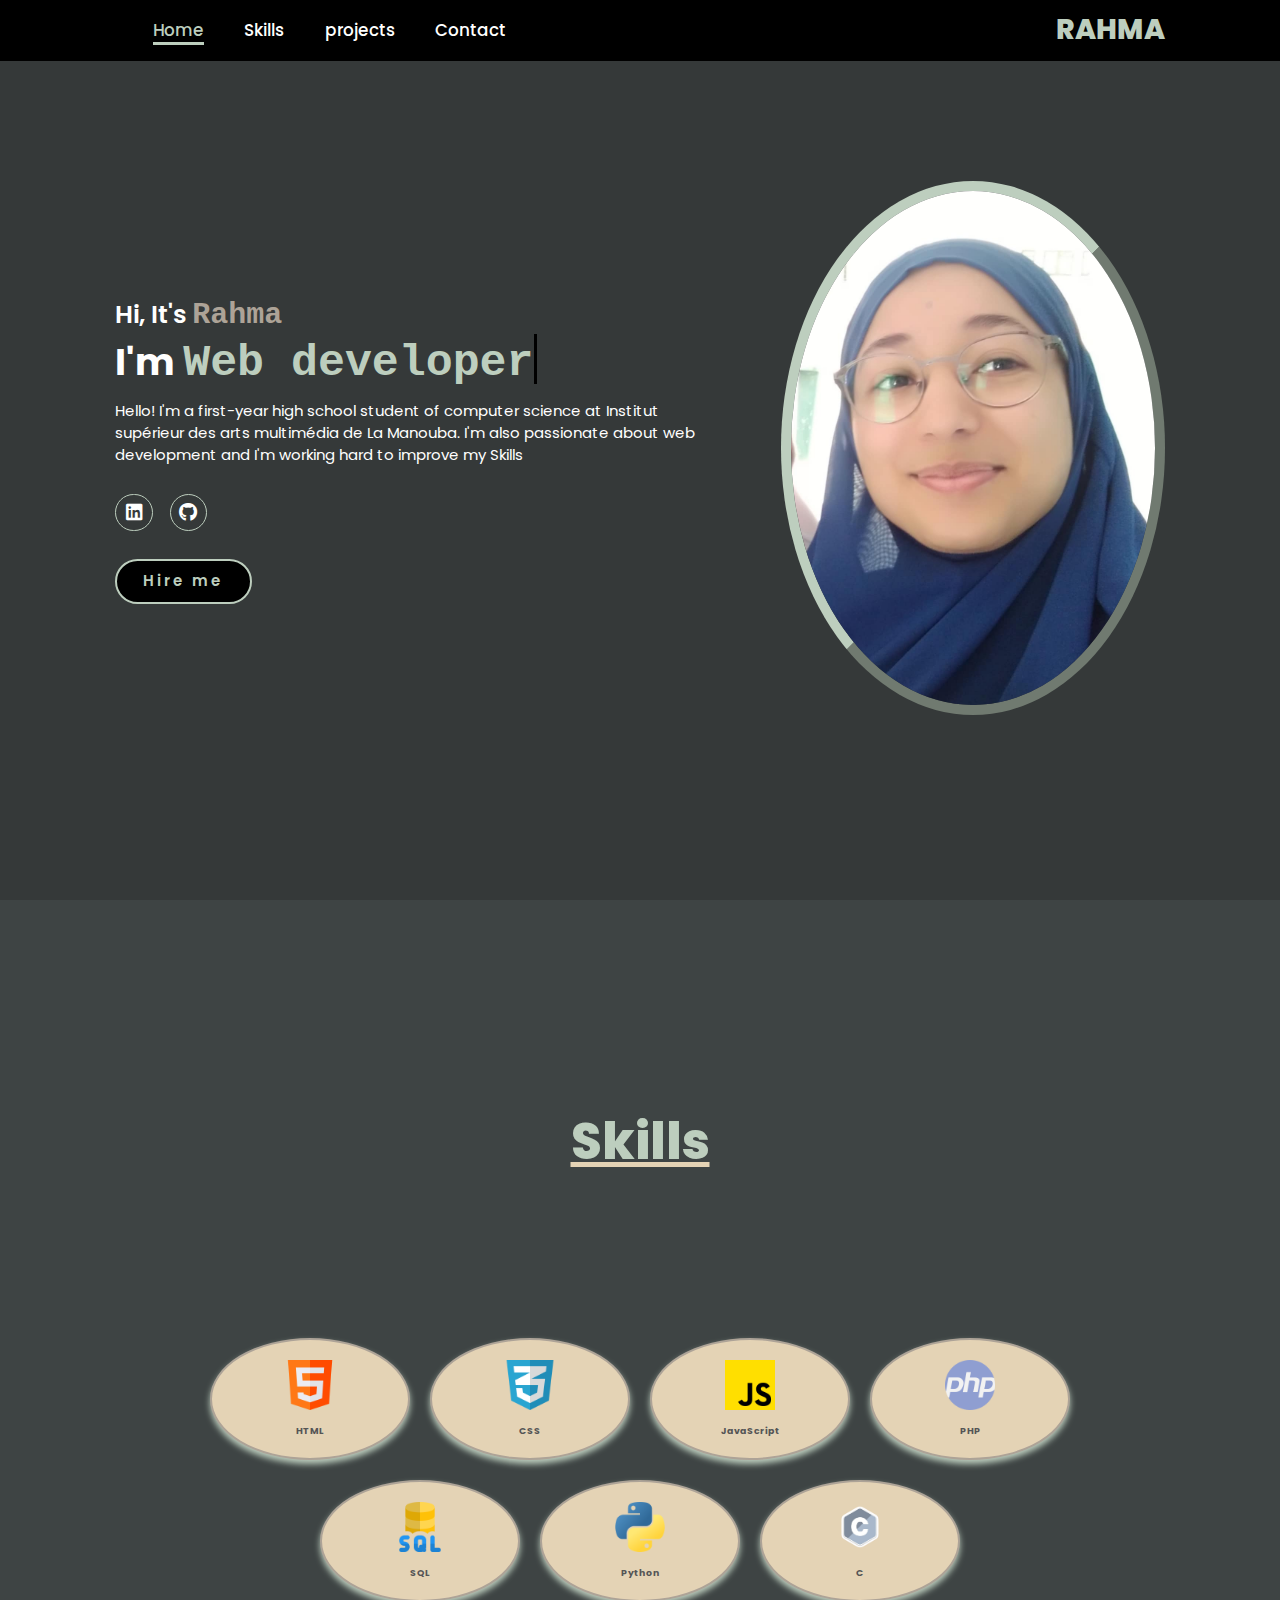
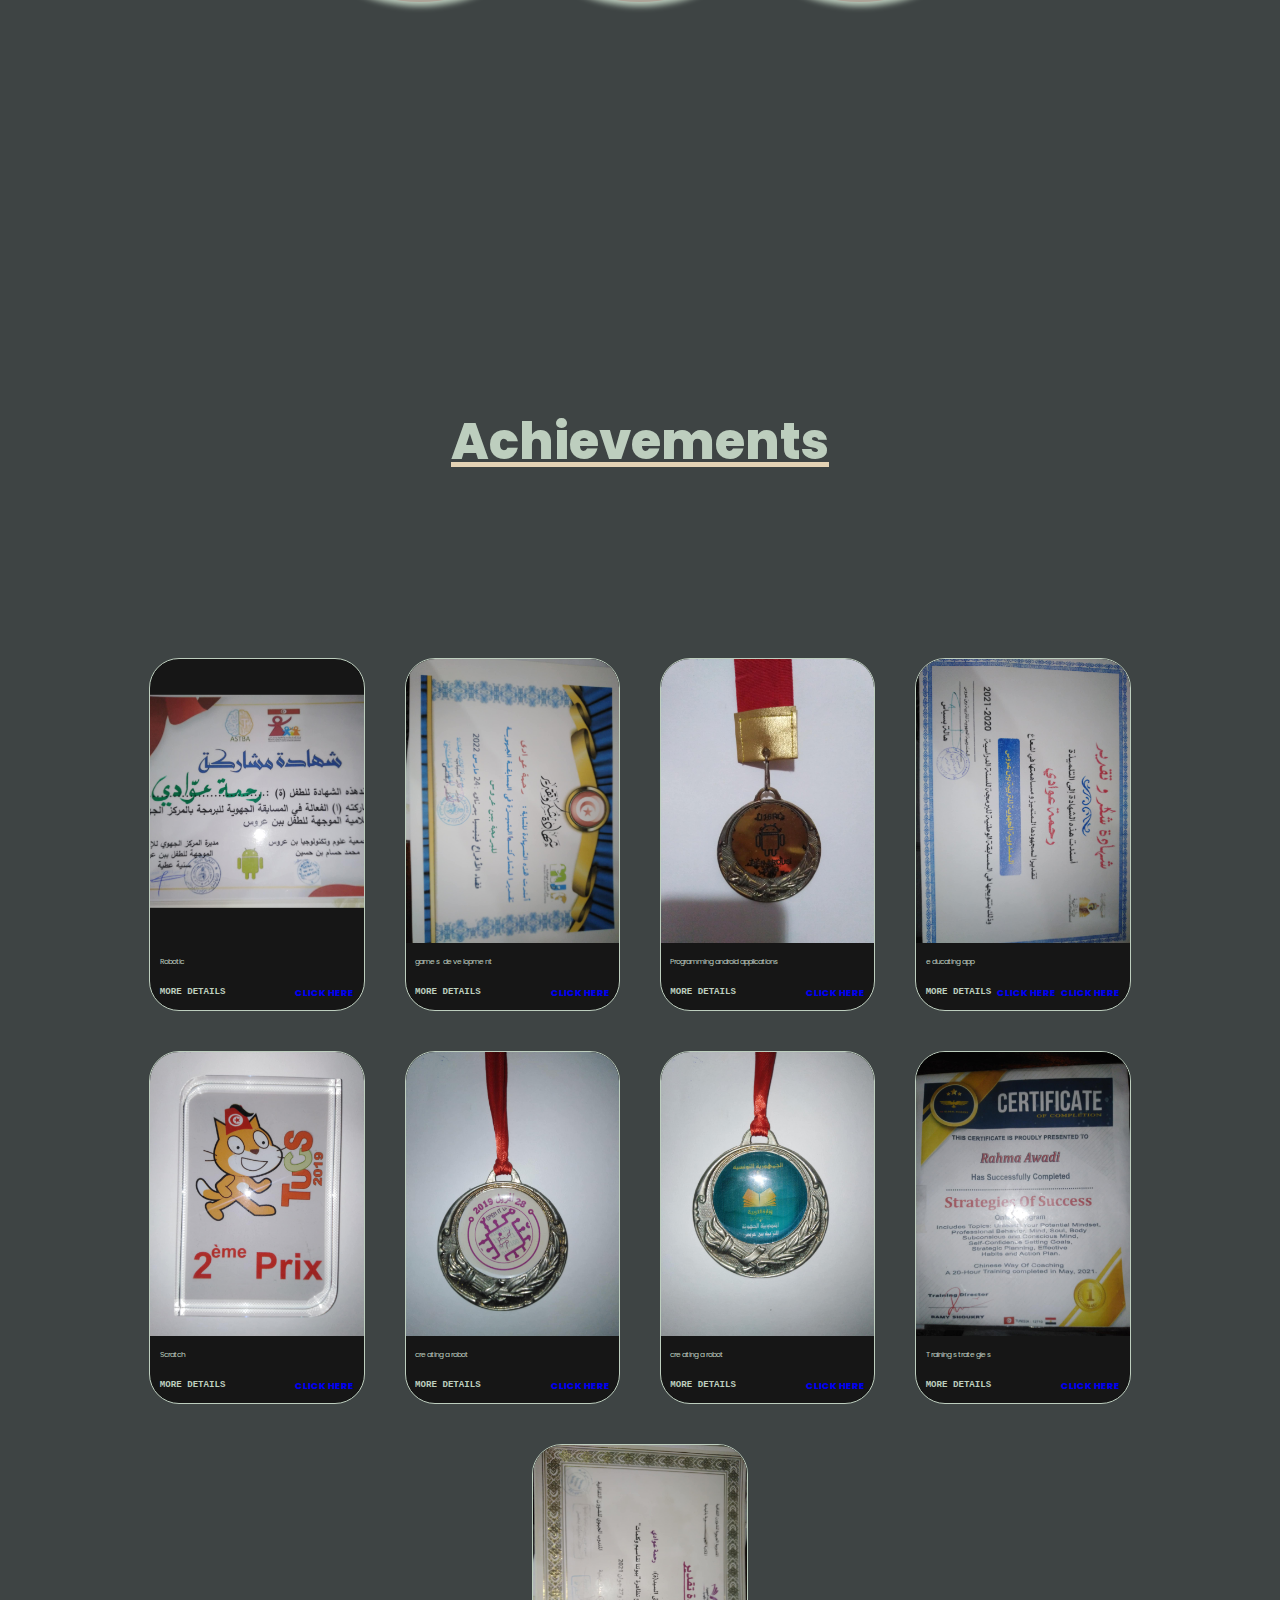
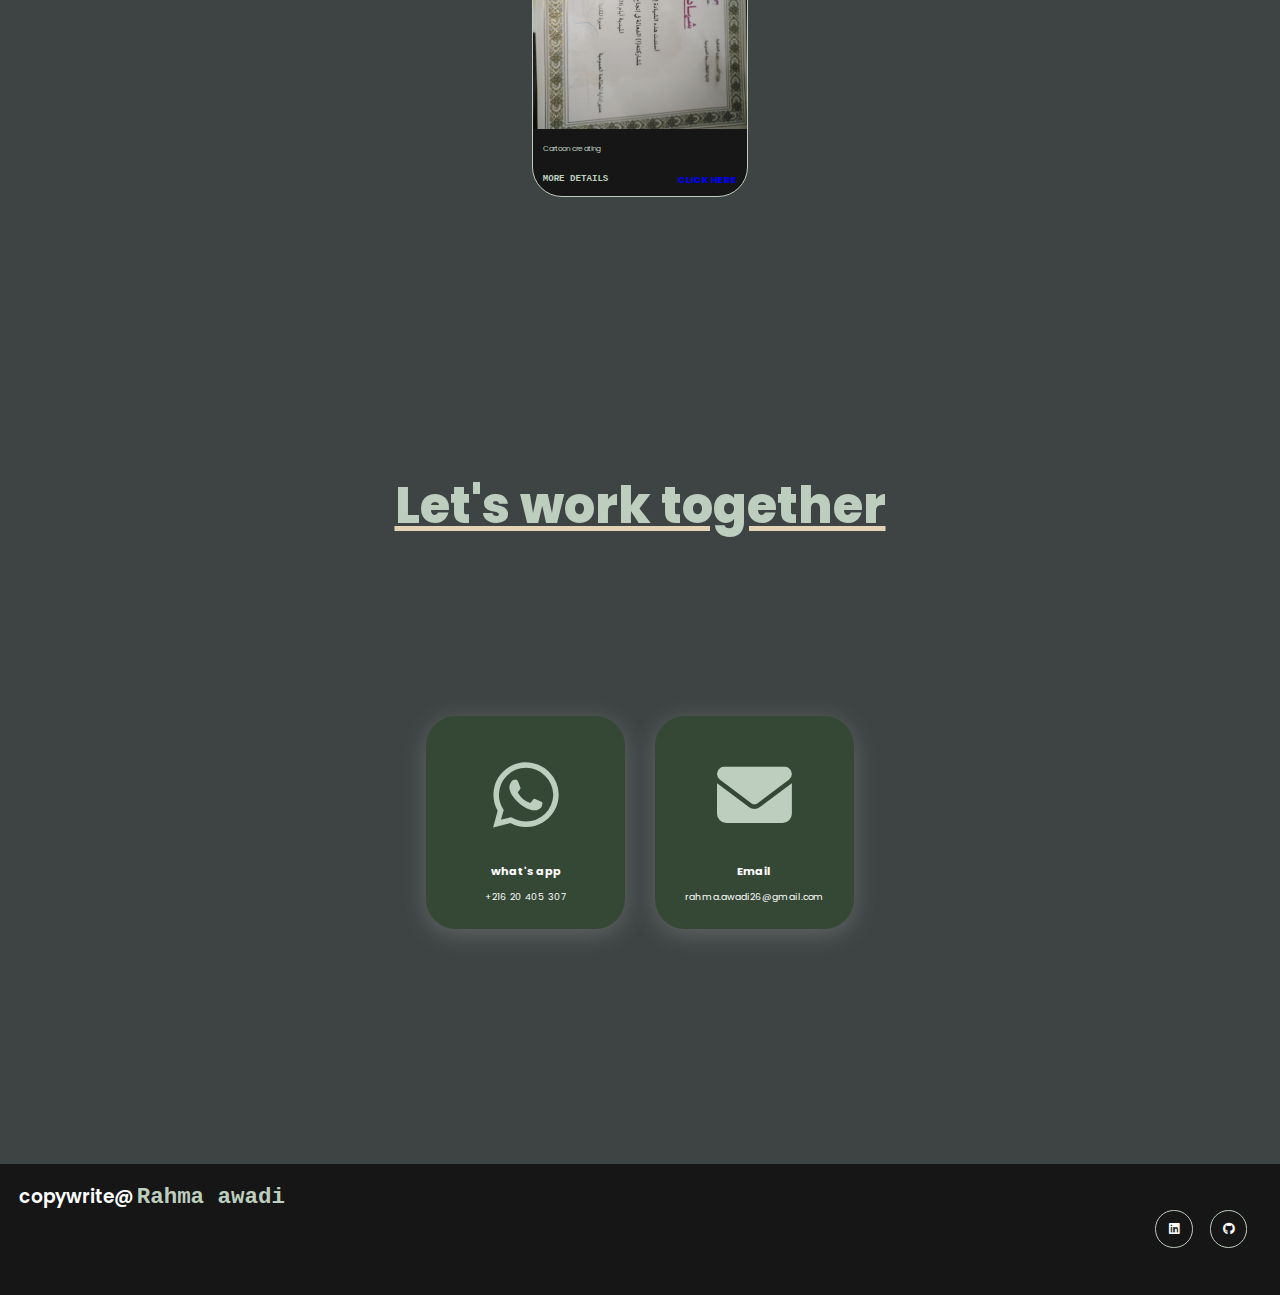
==== index.html @ 0a93f7b8 "Add files via upload" ====
<!DOCTYPE html>
<html lang="en">

<head>
    <meta charset="UTF-8">
    <meta name="viewport" content="width=device-width, initial-scale=1.0">
    <link rel="stylesheet" href="https://cdnjs.cloudflare.com/ajax/libs/font-awesome/6.5.2/css/all.min.css">
    <link rel="stylesheet" href="style.css">
    <title>Rahma's Portfolio</title>
</head>

<body>
    <header>
        <nav>
            <a href="#home" class="active">Home</a>
            <a href="#services">Skills</a>
            <a href="#project">projects</a>
            <a href="#contact">Contact</a>
        </nav>
        <a href="#" class="logo"> Rahma </a>
    </header>
    <section class="home" id="home">
        <div class="home-content">
            <h1>Hi, It's <span id="r">Rahma</span></h1>
            <h3 class="typing-text"> I'm <span></span></h3>
            <p>Hello! I'm a first-year high school student of computer science at Institut supérieur des arts multimédia
                de La Manouba. I'm also passionate about web development and I'm working hard to improve my Skills</p>
            <div class="social-icons">
                <a href="https://www.linkedin.com/in/rahma-awadi-a34b801a5/"><i class="fa-brands fa-linkedin"></i></a>
                <a href="https://github.com/Rahma-awadi"><i class="fa-brands fa-github"></i></a>
            </div>
            <a href="#contact" class="btn">Hire me</a>

        </div>
        <div class="home-img">
            <img src="me2.jpg" alt="">
        </div>
    </section>


    <section class="cards" id="services">
        <h2 class="title">Skills</h2>
        <div class="skills-container">
            <div class="skill">
                <img src="html.png" alt="HTML Icon" />
                <p>HTML</p>
            </div>
            <div class="skill">
                <img src="text.png" alt="CSS Icon" />
                <p>CSS</p>
            </div>
            <div class="skill">
                <img src="js.png" alt="JavaScript Icon" />
                <p>JavaScript</p>
            </div>
            <div class="skill">
                <img src="php.png" alt="PHP Icon" />
                <p>PHP</p>
            </div>
            <div class="skill">
                <img src="sql-server.png" alt="SQL Icon" />
                <p>SQL</p>
            </div>
            <div class="skill">
                <img src="python.png" alt="Python Icon" />
                <p>Python</p>
            </div>
            <div class="skill">
                <img src="c.png" alt="C Icon" />
                <p>C</p>
            </div>
        </div>

    </section>

    <section class="project" id="project">
        <h2 class="title">Achievements</h2>
        <div class="content">
            <div class="project-card">
                <div class="project-img">
                    <img src="p1.jpg" alt="" class="img">
                </div>
                <div class="project-info">
                    <p class="project-category">Robotic</p>
                    <strong class="project-title">
                        <span>More details</span>
                        <a href="https://docs.google.com/document/d/1Ws_dIKepd4X6M27grP37uDq0hT2IZDxlOk76lA9Y4BM/edit?usp=sharing"
                            class="more-details">Click here</a>

                    </strong>

                </div>

            </div>
            <div class="project-card">
                <div class="project-img">
                    <img src="p2.jpg" .jpg" alt="">
                </div>
                <div class="project-info">
                    <p class="project-category">games development</p>
                    <strong class="project-title">
                        <span>More details</span>
                        <a href="https://djo123456.github.io/books-note/" class="more-details">Click here</a>

                    </strong>

                </div>

            </div>
            <div class="project-card">
                <div class="project-img">
                    <img src="p3.jpg" alt="">
                </div>
                <div class="project-info">
                    <p class="project-category">Programming android applications</p>
                    <strong class="project-title">
                        <span>More details</span>
                        <a href="https://djo123456.github.io/To-Do-list/" class="more-details">Click here</a>
                    </strong>

                </div>

            </div>
            <div class="project-card">
                <div class="project-img">
                    <img src="p4.jpg" alt="">
                </div>
                <div class="project-info">
                    <p class="project-category">educating app</p>
                    <strong class="project-title">
                        <span>More details</span>
                        <a href="https://www.facebook.com/share/p/174oenxW51/" class="more-details">Click here</a>
                        <a href="https://drive.google.com/file/d/1Ueie6kDO3p_1Fb_j3MiCAjZrIGMV6Pf6/view?usp=drive_link"
                            class="more-details">Click here</a>

                    </strong>

                </div>

            </div>
            <div class="project-card">
                <div class="project-img">
                    <img src="p5.jpg" .jpg" alt="">
                </div>
                <div class="project-info">
                    <p class="project-category">Scratch</p>
                    <strong class="project-title">
                        <span>More details</span>
                        <a href="https://djo123456.github.io/books-note/" class="more-details">Click here</a>

                    </strong>

                </div>

            </div>
            <div class="project-card">
                <div class="project-img">
                    <img src="p6.jpg" alt="">
                </div>
                <div class="project-info">
                    <p class="project-category">creating a robot</p>
                    <strong class="project-title">
                        <span>More details</span>
                        <a href="https://djo123456.github.io/To-Do-list/" class="more-details">Click here</a>
                    </strong>

                </div>

            </div>
            <div class="project-card">
                <div class="project-img">
                    <img src="p7.jpg" alt="">
                </div>
                <div class="project-info">
                    <p class="project-category">creating a robot</p>
                    <strong class="project-title">
                        <span>More details</span>
                        <a href="https://docs.google.com/document/d/1Ws_dIKepd4X6M27grP37uDq0hT2IZDxlOk76lA9Y4BM/edit?usp=sharing"
                            class="more-details">Click here</a>

                    </strong>

                </div>

            </div>
            <div class="project-card">
                <div class="project-img">
                    <img src="p8.jpg" .jpg" alt="">
                </div>
                <div class="project-info">
                    <p class="project-category">Training strategies</p>
                    <strong class="project-title">
                        <span>More details</span>
                        <a href="https://drive.google.com/file/d/18JqIpP3sP2xIoBmc0-RGLhtuaTwMv1U8/view?usp=drive_link"
                            class="more-details">Click here</a>

                    </strong>

                </div>

            </div>
            <div class="project-card">
                <div class="project-img">
                    <img src="p9.jpg" alt="">
                </div>
                <div class="project-info">
                    <p class="project-category">Cartoon creating</p>
                    <strong class="project-title">
                        <span>More details</span>
                        <a href="https://drive.google.com/file/d/1zU1wvxZ3JQogWrsAVN9oNbdVcPXseCL5/view?usp=drive_link"
                            class="more-details">Click here</a>
                    </strong>

                </div>

            </div>
        </div>


    </section>


    <section class="card-contact" id="contact">
        <h2 class="title">Let's work together</h2>
        <div class="content">
            <div class="card">
                <div class="icon">
                    <i class="fa-brands fa-whatsapp"></i>
                </div>
                <div class="info">
                    <h3>what's app</h3>
                    <p>+216 20 405 307</p>
                </div>
            </div>

            <div class="card">
                <div class="icon">
                    <i class="fa-solid fa-envelope"></i>
                </div>
                <div class="info">
                    <h3>Email</h3>
                    <p>rahma.awadi26@gmail.com </p>
                </div>
            </div>
        </div>


    </section>



    <footer class="footer">
        <p class="footer-title">copywrite@ <span>Rahma awadi</span></p>
        <div class="social-icons">
            <a href="https://www.linkedin.com/in/rahma-awadi-a34b801a5/"><i class="fa-brands fa-linkedin"></i></a>
            <a href="https://github.com/Rahma-awadi"><i class="fa-brands fa-github"></i></a>
        </div>
    </footer>
</body>

</html>
---- style.css ----
@import url('https://fonts.googleapis.com/css2?family=Poppins:wght@100;200;300;400;500;600&display=swap');

* {
    margin: 0;
    padding: 0;
    box-sizing: border-box;
    text-decoration: none;
    border: none;
    outline: none;
    font-family: 'poppins', 'sans-serif';
    scroll-behavior: smooth;
}

#r {
    color: #ada397;
}

h1 {
    font-size: 25px;
    font-weight: 600;
    min-width: 280px;
}

html {
    font-size: 58.5%;
}

body {
    width: 100%;
    height: 100vh;
    overflow-x: hidden;
    background-color: #3e4444;
    color: white;
}

header {
    margin-top: 0;
    position: fixed;
    top: 0;
    left: 0;
    width: 100%;
    padding: 1rem 9%;
    background-color: black;
    filter: drop-shadow(10px);
    display: flex;
    justify-content: space-between;
    align-items: center;
    z-index: 999;
    -webkit-filter: drop-shadow(10px);
}

.logo {
    text-decoration: none;
    text-transform: uppercase;
    font-size: 3rem;
    color: #bdcebe;
    font-weight: 800;
    cursor: pointer;
    transition: 0.5s ease;
}

.logo:hover {
    transform: scale(1.1);
}

nav a {
    font-size: 1.8rem;
    color: white;
    margin-left: 4rem;
    font-weight: 500;
    transition: 0.3s ease;
    border-bottom: 3px solid transparent;
}

nav a:hover,
nav a.active {
    color: #bdcebe;
    border-bottom: 3px solid #bdcebe;
}

@media(max-width:995px) {
    nav {
        position: absolute;
        display: none;
        top: 0;
        right: 0;
        width: 40%;
        border-left: 3px solid black;
        border-bottom: 3px solid black;
        border-bottom-left-radius: 2rem;
        padding: 1rem solid;
        background-color: #161616;
        border-top: 0.1rem solid rgba(0, 0, 0, 0.1);
    }

    nav.active {
        display: block;
    }

    nav a {
        display: block;
        font-size: 2rem;
        margin: 3rem 0;
    }

    nav a:hover,
    nav a.active {
        padding: 1rem;
        border-radius: 0.5rem;
        border-bottom: 0.5rem solid #bdcebe;


    }
}

section {
    min-height: 100vh;
    padding: 5rem 9% 5rem;
}

.home {
    display: flex;
    justify-content: center;
    align-items: center;
    gap: 8rem;
    background-color: #353939;

}

.home.home-content h1 {
    font-size: 6rem;
    font-weight: 700;
    line-height: 1.3;
}

span {
    color: #bdcebe;
    font-family: Monospace;
    font-size: larger;
}

.home-content h3 {
    font-size: 4rem;
    margin-bottom: 1rem;
    font-weight: 700;
}

.home-content p {
    font-size: 1.6rem;
}

.home-image {
    border-radius: 50%;
}

.home-img img {
    position: relative;
    width: 30vw;
    border-radius: 50%;
    border-style: outset;
    border-style: outset;
    border: 10px outset;
    border-image: linear-gradient(to right, #bdcebe, #bdcebe) 1;
    border: 10px outset -webkit-linear-gradient(left, #bdcebe, #bdcebe);
    border: 10px outset -o-linear-gradient(right, #bdcebe, #bdcebe);
    border: 10px outset -moz-linear-gradient(right, #bdcebe, #bdcebe);
    border: 10px outset #bdcebe;
    box-shadow: 0 0 25px solid #bdcebe;
    cursor: pointer;
    transition: 0.2s linear;
}

.home-img img:hover {
    font-size: 1.8rem;
    font-weight: 500;
}

.social-icons a {
    display: inline-flex;
    justify-content: center;
    align-items: center;
    width: 4rem;
    height: 4rem;
    background-color: transparent;
    border: 0.2rem solid #bdcebe;
    font-size: 2rem;
    border-radius: 50%;
    margin: 3rem 1.5rem 3rem 0;
    transition: 0.3s ease;
    color: white;
}

.social-icons a:hover {
    color: #000000;
    transform: scale(1.3) translateY(-5px);
    background-color: #ada397;
    box-shadow: 0 0 20px #fefefe;
}

.btn {
    display: inline-block;
    padding: 1rem 2.8rem;
    background-color: black;
    border-radius: 4rem;
    font-size: 1.6rem;
    color: #bdcebe;
    letter-spacing: 0.3rem;
    font-weight: 600;
    border: 2px solid #bdcebe;
    transition: 0.7s ease;
    cursor: pointer;
}

.btn:hover {
    transform: scale(1.05);
    background-color: #ada397;
    color: black;
    box-shadow: 0 0 25px #bdcebe;

}

.typing-text {
    font-size: 34px;
    font-weight: 600;
    min-width: 280px;
}

.typing-text span {
    position: relative;
}

.typing-text span:before {
    content: "Web developer";
    color: #bdcebe;
    animation: words 20px infinite;
}

.typing-text span::after {
    content: "";
    background-color: black;
    position: absolute;
    width: calc(100%+8px);
    height: 100%;
    border-left: 3px solid black;
    right: -8;
    animation: cursor 0.6s infinite;
}

@keyframes cursor {
    to {
        border-left: 3px solid #bdcebe;

    }

}


@media(max-width:995px) {
    .home {
        gap: 4rem;

    }
}

@media(max-width:995px) {
    .home {
        flex-direction: column;
        margin: 5rem;
    }

    .home .home-content h3 {
        font-size: 2.5rem;
    }

    .home-content h1 {
        font-size: 5rem;
    }

    .home-img img {
        width: 70vw;
        margin-top: 4rem;
    }

}

.title {
    display: flex;
    justify-content: center;
    color: #bdcebe;
    font-size: 50px;
    font-weight: 800;
    margin-bottom: 30px;
    text-decoration: underline #e4d3b5;
    margin: 15%;
}





.content {
    display: flex;
    justify-content: center;
    flex-direction: row;
    flex-wrap: wrap;
}

.card {
    background-color: #354836;
    width: 21.25rem;
    padding: 30px;
    box-shadow: 0 5px 25px rgba(207, 204, 205, 0.25);
    border-radius: 30px;
    padding: 25px;
    margin: 15px;
    transition: 0.5s ease;
}

.card:hover {
    transform: scale(1.1);
}

.icon {
    color: #bdcebe;
    font-size: 8rem;
    text-align: center;
}

.info {
    text-align: center;
}

.info h3 {
    color: #bdcebe;
    font-size: 1.2rem;
    font-weight: 700;
    margin: 10px;
}

.project .content {
    margin-top: 30px;
}

.project-card {
    background-color: #161616;
    border: 1px solid #bdcebe;
    min-height: 25rem;
    width: 23rem;
    overflow: hidden;
    border-radius: 30px;
    margin: 20px;
    transition: 0.7s ease;


}

.img {
    transform: rotate(-90deg);
}

.project-card:hover {
    transform: scale(1.1);
}

.project-img img {
    width: 100%;
}

.project-card:hover .project-img {
    opacity: 0.9;
}

.project-info {
    padding: 1rem;
}

.project-category {
    font-size: 0.8rem;
    color: #bdcebe;
}

.project-title {
    display: flex;
    justify-content: space-between;
    text-transform: uppercase;
    font-weight: 800;
    margin-top: 18px;
}

.more_details {
    text-decoration: none;
    color: #bdcebe;
}

.contact .icon {
    font-size: 4.5rem;
}

.content .info h3 {
    color: white;
}

.footer {
    background-color: #161616;
    color: white;
    padding: 2rem;
    display: flex;
    justify-content: space-between;
}

.footer-title {
    font-size: 2rem;
    font-weight: 600;
}

.footer-title span {
    color: #bdcebe;
}

.footer .social-icons a {
    font-size: 1.3rem;

}

@media(max-width:995px) {
    section {
        padding: 80px 20px;
    }

    .content {
        flex-direction: column;
        align-items: center;
    }


}

@media (max-width:641px) {
    body {
        font-size: 12px;
    }

    .home-content h2 {
        font-size: 0.8rem;
    }

    .home-content h3 {
        font-size: 1.4rem;
    }

}

@media (max-width:300px) {
    body {
        font-size: 10px;
    }

}


.skills {
    background: #3e4444;
    padding: 50px 20px;
    text-align: center;
}

.skills h2 {
    font-size: 2.5rem;
    margin-bottom: 30px;
    color: #333;
}

.skills-container {
    display: flex;
    flex-wrap: wrap;
    justify-content: center;
    gap: 20px;
}

.skill {
    background: #e4d3b5;
    border-radius: 50%;
    padding: 20px;
    width: 200px;
    height: auto;
    text-align: center;
    border: 2px solid #ada397;
    box-shadow: 0px 4px 6px #bdcebe;
    transition: transform 0.3s, box-shadow 0.3s;
}

.skill img {
    width: 50px;
    height: 50px;
    margin-bottom: 10px;
}

.skill p {
    font-size: 1rem;
    font-weight: bold;
    color: #555;
}

.skill:hover {
    transform: translateY(-10px);
    box-shadow: 0px 8px 12px #bac6bb;
}

.hm {
    font-size: larger;
    color: #e0e8d8;
    margin-left: 45%;
}

.hm:hover {
    font-size: x-large;
    color: #e4d3b5;
    transform: scale(1.3) translateY(-5px);
    text-align: right;

}
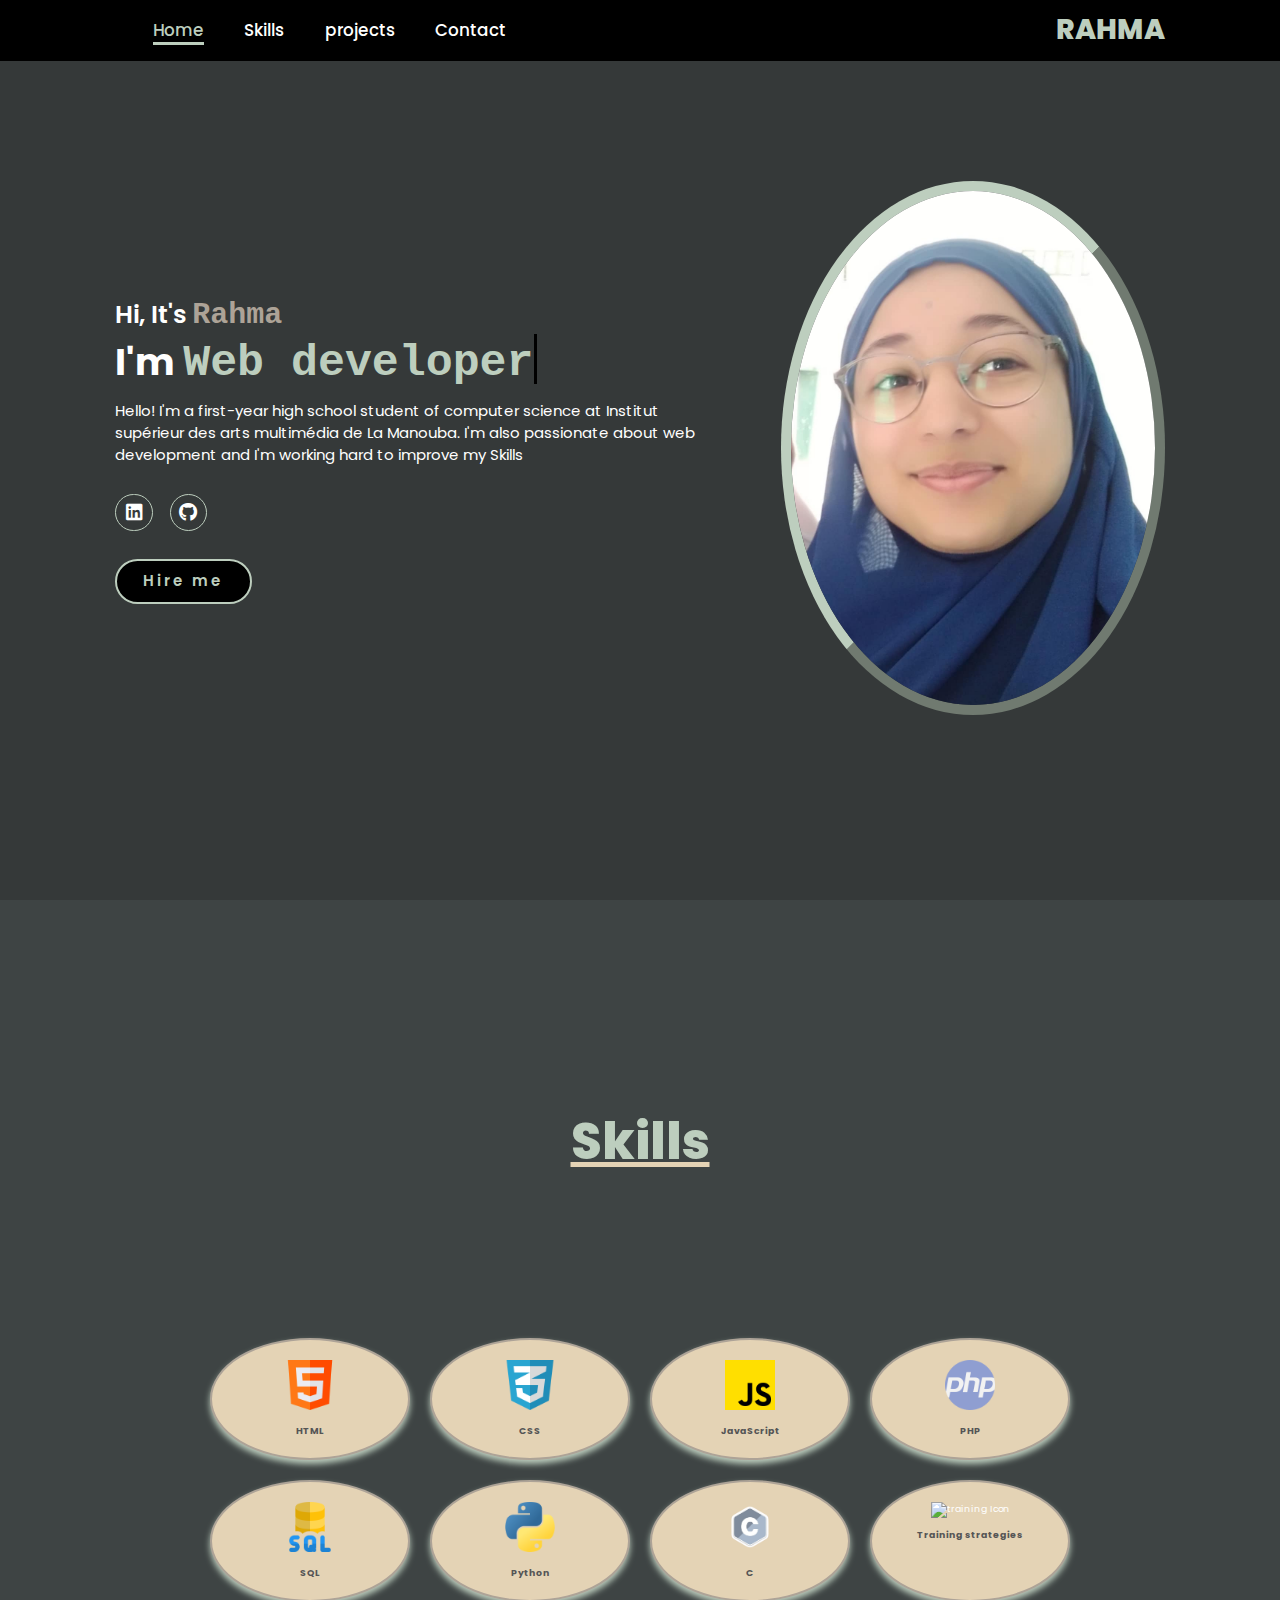
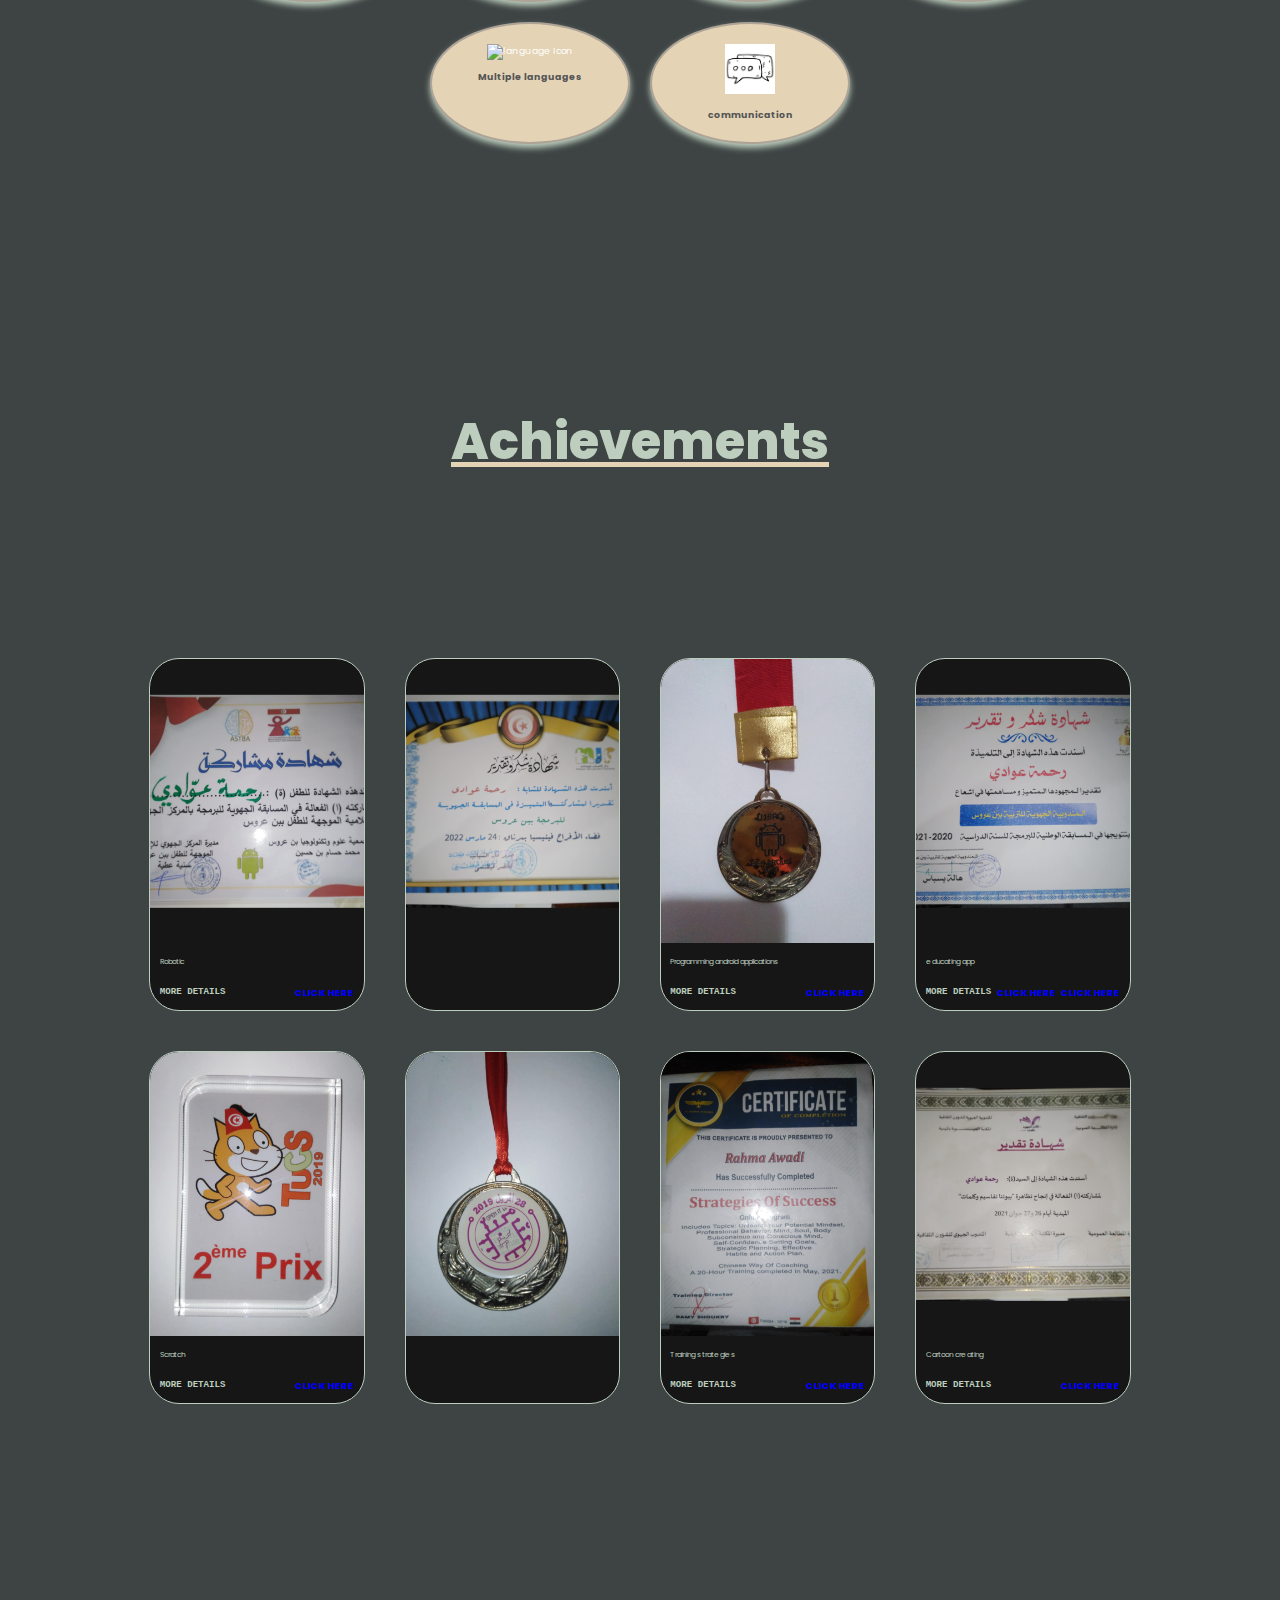
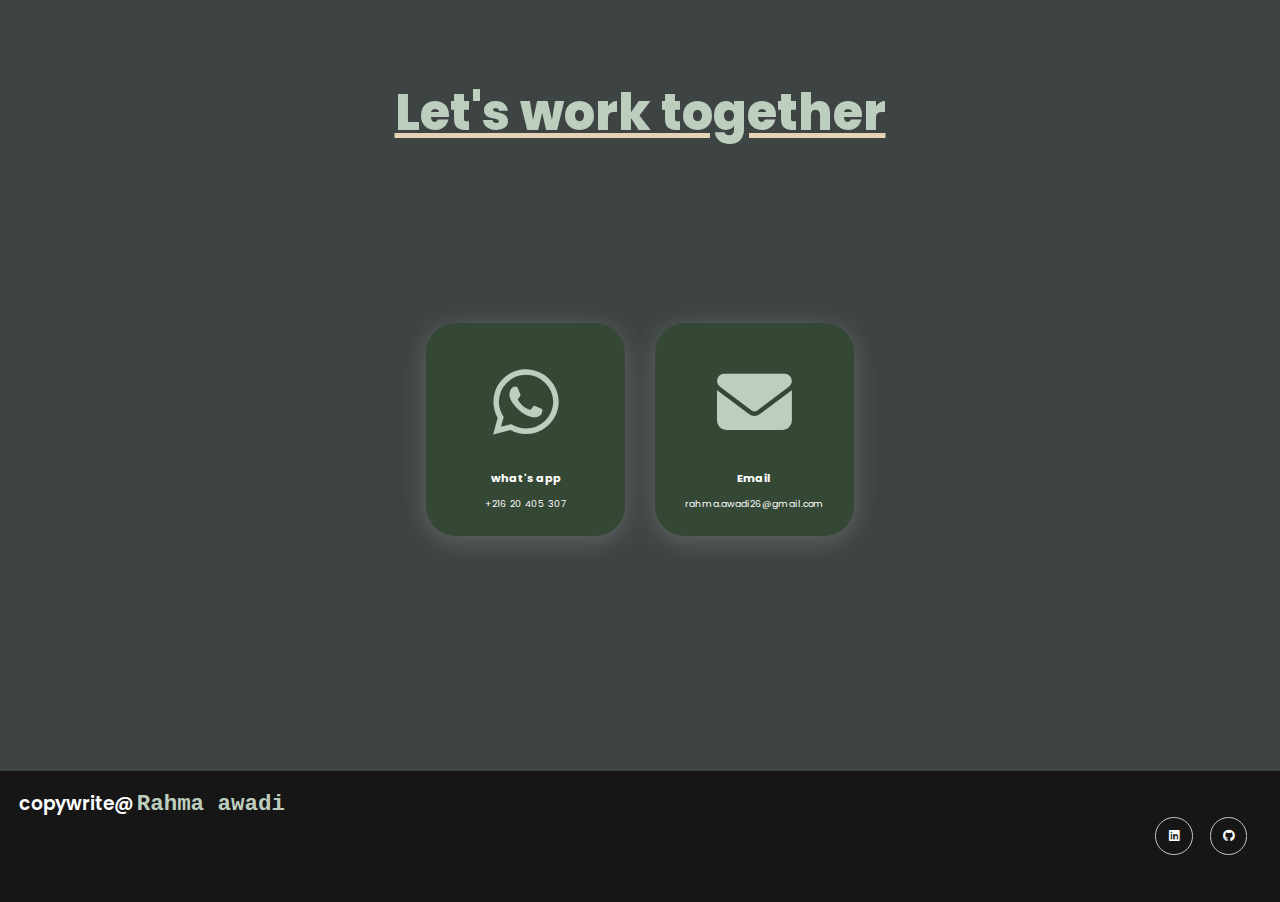
==== commit 78672907: "Update index.html" ====
--- a/index.html
+++ b/index.html
@@ -37,7 +37,6 @@
         </div>
     </section>
 
-
     <section class="cards" id="services">
         <h2 class="title">Skills</h2>
         <div class="skills-container">
@@ -69,6 +68,18 @@
                 <img src="c.png" alt="C Icon" />
                 <p>C</p>
             </div>
+            <div class="skill">
+                <img src="tr.png" alt="training Icon" />
+                <p>Training strategies </p>
+            </div>
+            <div class="skill">
+                <img src="lg.png" alt="language Icon" />
+                <p>Multiple languages</p>
+            </div>
+            <div class="skill">
+                <img src="msg.png" alt="communication Icon" />
+                <p>communication</p>
+            </div>
         </div>
 
     </section>
@@ -84,27 +95,19 @@
                     <p class="project-category">Robotic</p>
                     <strong class="project-title">
                         <span>More details</span>
-                        <a href="https://docs.google.com/document/d/1Ws_dIKepd4X6M27grP37uDq0hT2IZDxlOk76lA9Y4BM/edit?usp=sharing"
-                            class="more-details">Click here</a>
-
-                    </strong>
-
-                </div>
-
-            </div>
-            <div class="project-card">
-                <div class="project-img">
-                    <img src="p2.jpg" .jpg" alt="">
-                </div>
-                <div class="project-info">
-                    <p class="project-category">games development</p>
-                    <strong class="project-title">
-                        <span>More details</span>
-                        <a href="https://djo123456.github.io/books-note/" class="more-details">Click here</a>
-
-                    </strong>
-
-                </div>
+                        <a href="https://www.facebook.com/hocem.hamhama.1/posts/pfbid0kEPkF14DJCkeW62rm7o734htw2Fwm1mZ71iRyqoDRU8drSTu8dbczUAwBDjeZL2yl?rdid=4WaoWEqJwjmlJaBo"
+                            class="more-details">Click here</a>
+
+                    </strong>
+
+                </div>
+
+            </div>
+            <div class="project-card">
+                <div class="project-img">
+                    <img src="p2.jpg" .jpg" alt="" class="img">
+                </div>
+
 
             </div>
             <div class="project-card">
@@ -115,22 +118,23 @@
                     <p class="project-category">Programming android applications</p>
                     <strong class="project-title">
                         <span>More details</span>
-                        <a href="https://djo123456.github.io/To-Do-list/" class="more-details">Click here</a>
-                    </strong>
-
-                </div>
-
-            </div>
-            <div class="project-card">
-                <div class="project-img">
-                    <img src="p4.jpg" alt="">
+                        <a href="https://www.facebook.com/hocem.hamhama.1/posts/pfbid02L39j7hZsFCwZaC9gXc3g5bcNXnzLme9V2SE4t5KLd1BG2zvAgj5xBzqGsKjZ35rhl?rdid=62bD4OxxOnC0243P"
+                            class="more-details">Click here</a>
+                    </strong>
+
+                </div>
+
+            </div>
+            <div class="project-card">
+                <div class="project-img">
+                    <img src="p4.jpg" alt="" class="img">
                 </div>
                 <div class="project-info">
                     <p class="project-category">educating app</p>
                     <strong class="project-title">
                         <span>More details</span>
                         <a href="https://www.facebook.com/share/p/174oenxW51/" class="more-details">Click here</a>
-                        <a href="https://drive.google.com/file/d/1Ueie6kDO3p_1Fb_j3MiCAjZrIGMV6Pf6/view?usp=drive_link"
+                        <a href="https://drive.google.com/file/d/1Ueie6kDO3p_1Fb_j3MiCAjZrIGMV6Pf6/view?usp=sharing"
                             class="more-details">Click here</a>
 
                     </strong>
@@ -146,7 +150,8 @@
                     <p class="project-category">Scratch</p>
                     <strong class="project-title">
                         <span>More details</span>
-                        <a href="https://djo123456.github.io/books-note/" class="more-details">Click here</a>
+                        <a href="https://www.facebook.com/groups/1672655909698413/?multi_permalinks=2064151867215480&ref=share"
+                            class="more-details">Click here</a>
 
                     </strong>
 
@@ -157,32 +162,9 @@
                 <div class="project-img">
                     <img src="p6.jpg" alt="">
                 </div>
-                <div class="project-info">
-                    <p class="project-category">creating a robot</p>
-                    <strong class="project-title">
-                        <span>More details</span>
-                        <a href="https://djo123456.github.io/To-Do-list/" class="more-details">Click here</a>
-                    </strong>
-
-                </div>
-
-            </div>
-            <div class="project-card">
-                <div class="project-img">
-                    <img src="p7.jpg" alt="">
-                </div>
-                <div class="project-info">
-                    <p class="project-category">creating a robot</p>
-                    <strong class="project-title">
-                        <span>More details</span>
-                        <a href="https://docs.google.com/document/d/1Ws_dIKepd4X6M27grP37uDq0hT2IZDxlOk76lA9Y4BM/edit?usp=sharing"
-                            class="more-details">Click here</a>
-
-                    </strong>
-
-                </div>
-
-            </div>
+
+            </div>
+
             <div class="project-card">
                 <div class="project-img">
                     <img src="p8.jpg" .jpg" alt="">
@@ -191,23 +173,23 @@
                     <p class="project-category">Training strategies</p>
                     <strong class="project-title">
                         <span>More details</span>
-                        <a href="https://drive.google.com/file/d/18JqIpP3sP2xIoBmc0-RGLhtuaTwMv1U8/view?usp=drive_link"
-                            class="more-details">Click here</a>
-
-                    </strong>
-
-                </div>
-
-            </div>
-            <div class="project-card">
-                <div class="project-img">
-                    <img src="p9.jpg" alt="">
+                        <a href="https://drive.google.com/file/d/18JqIpP3sP2xIoBmc0-RGLhtuaTwMv1U8/view?usp=sharing"
+                            class="more-details">Click here</a>
+
+                    </strong>
+
+                </div>
+
+            </div>
+            <div class="project-card">
+                <div class="project-img">
+                    <img src="p9.jpg" alt="" class="img">
                 </div>
                 <div class="project-info">
                     <p class="project-category">Cartoon creating</p>
                     <strong class="project-title">
                         <span>More details</span>
-                        <a href="https://drive.google.com/file/d/1zU1wvxZ3JQogWrsAVN9oNbdVcPXseCL5/view?usp=drive_link"
+                        <a href="https://drive.google.com/file/d/1zU1wvxZ3JQogWrsAVN9oNbdVcPXseCL5/view?usp=sharing"
                             class="more-details">Click here</a>
                     </strong>
 
@@ -258,4 +240,4 @@
     </footer>
 </body>
 
-</html>+</html>
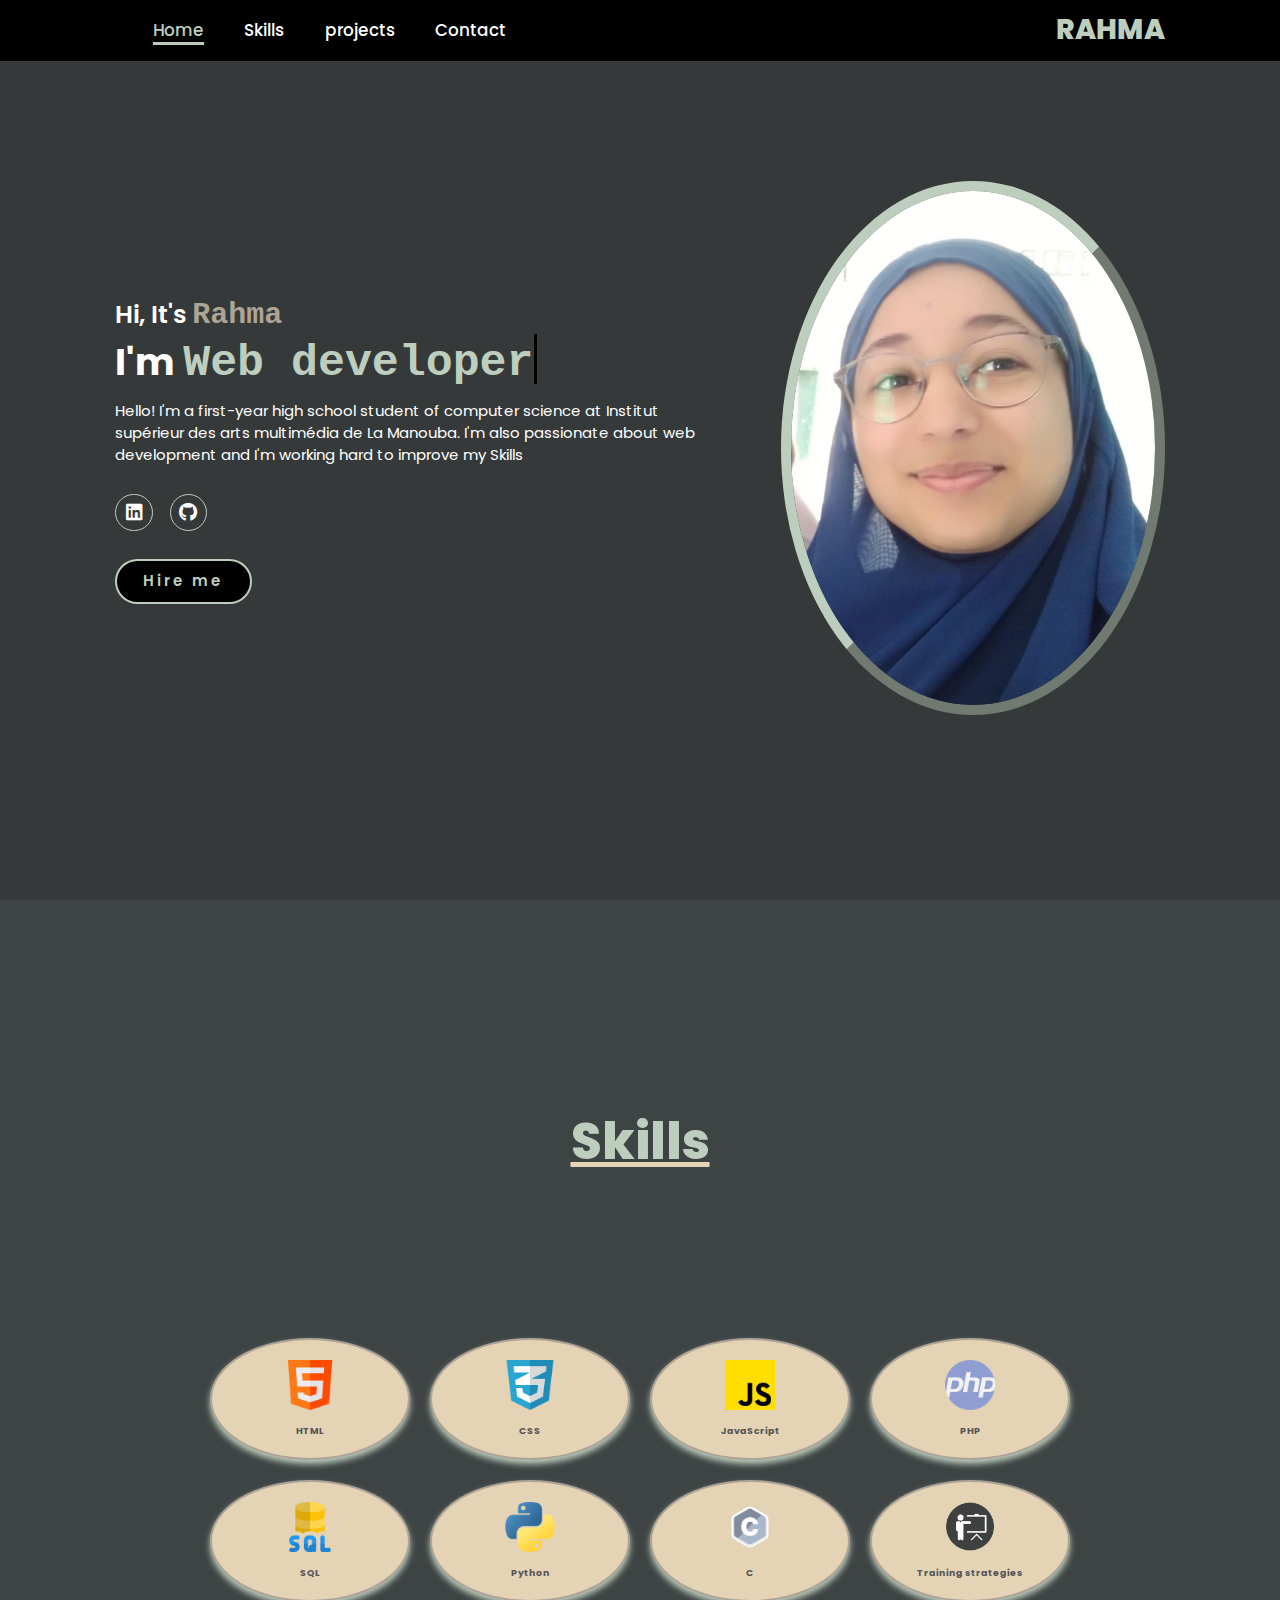
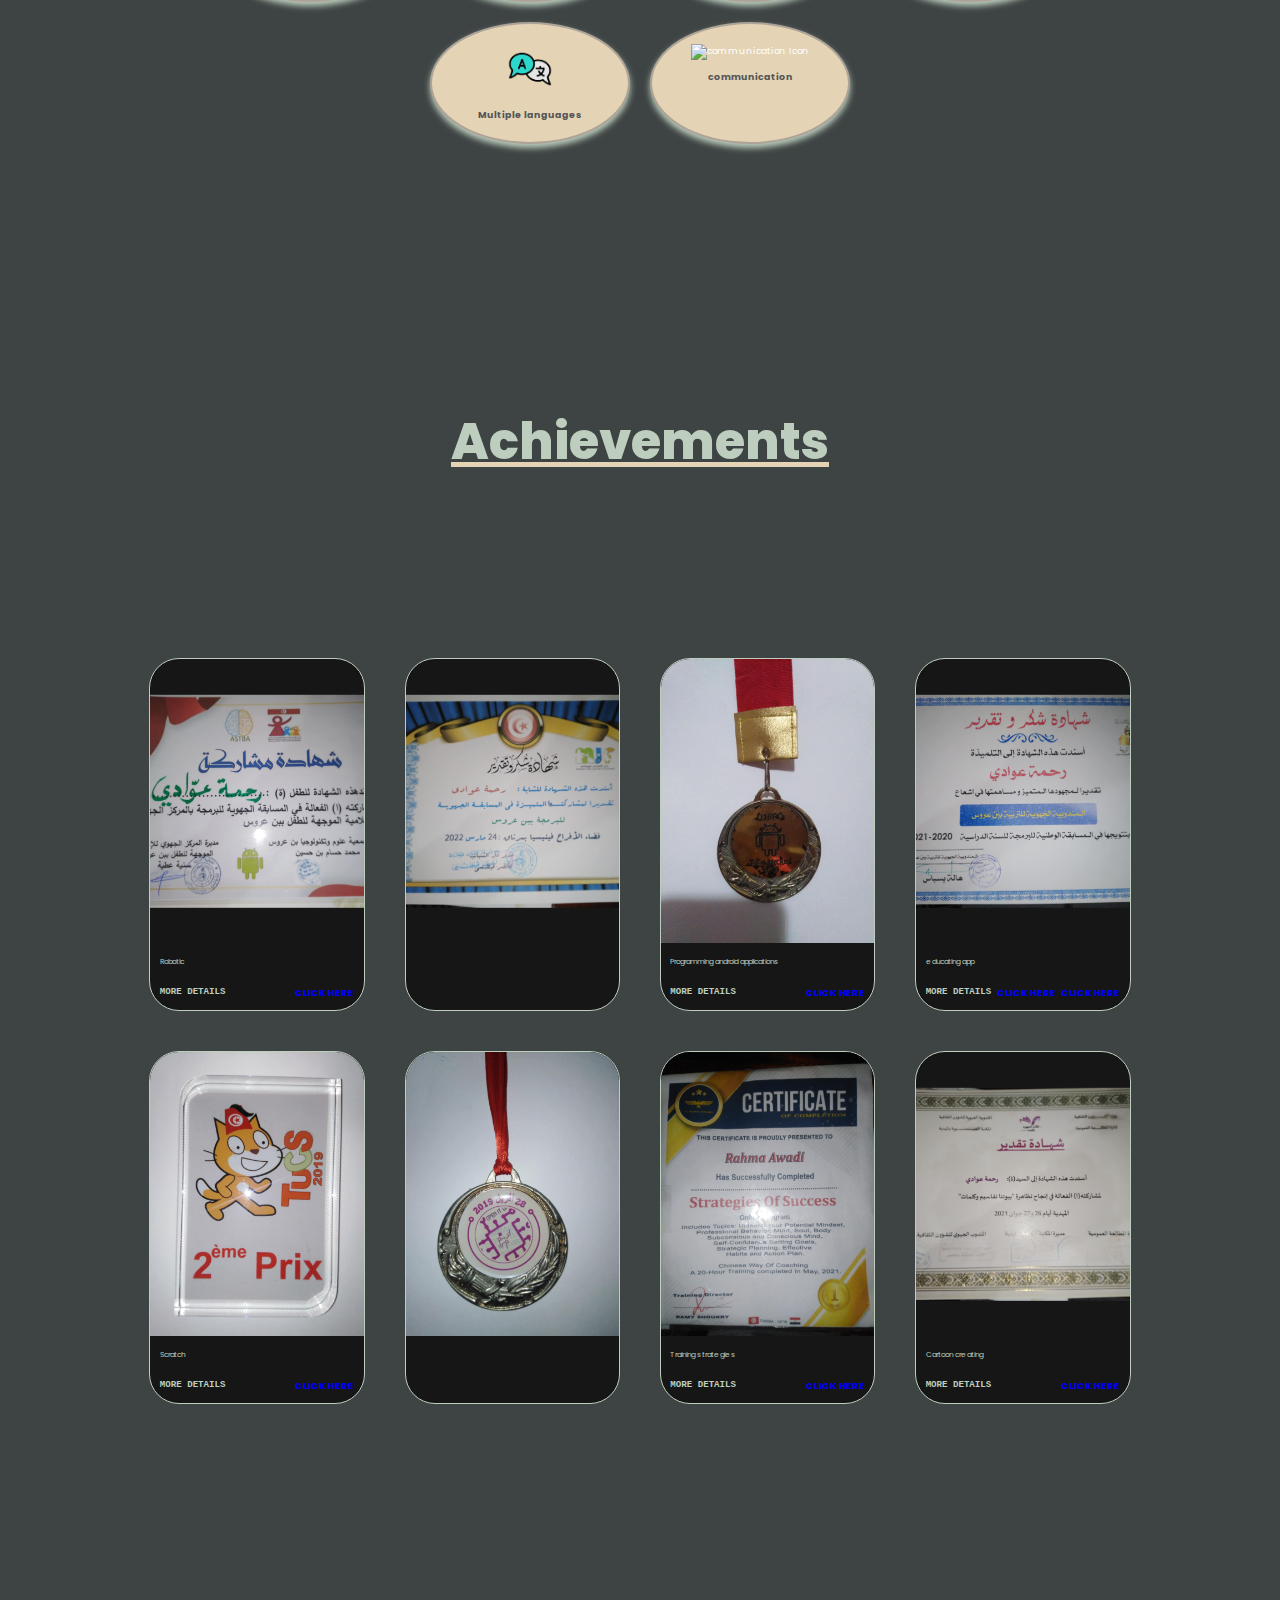
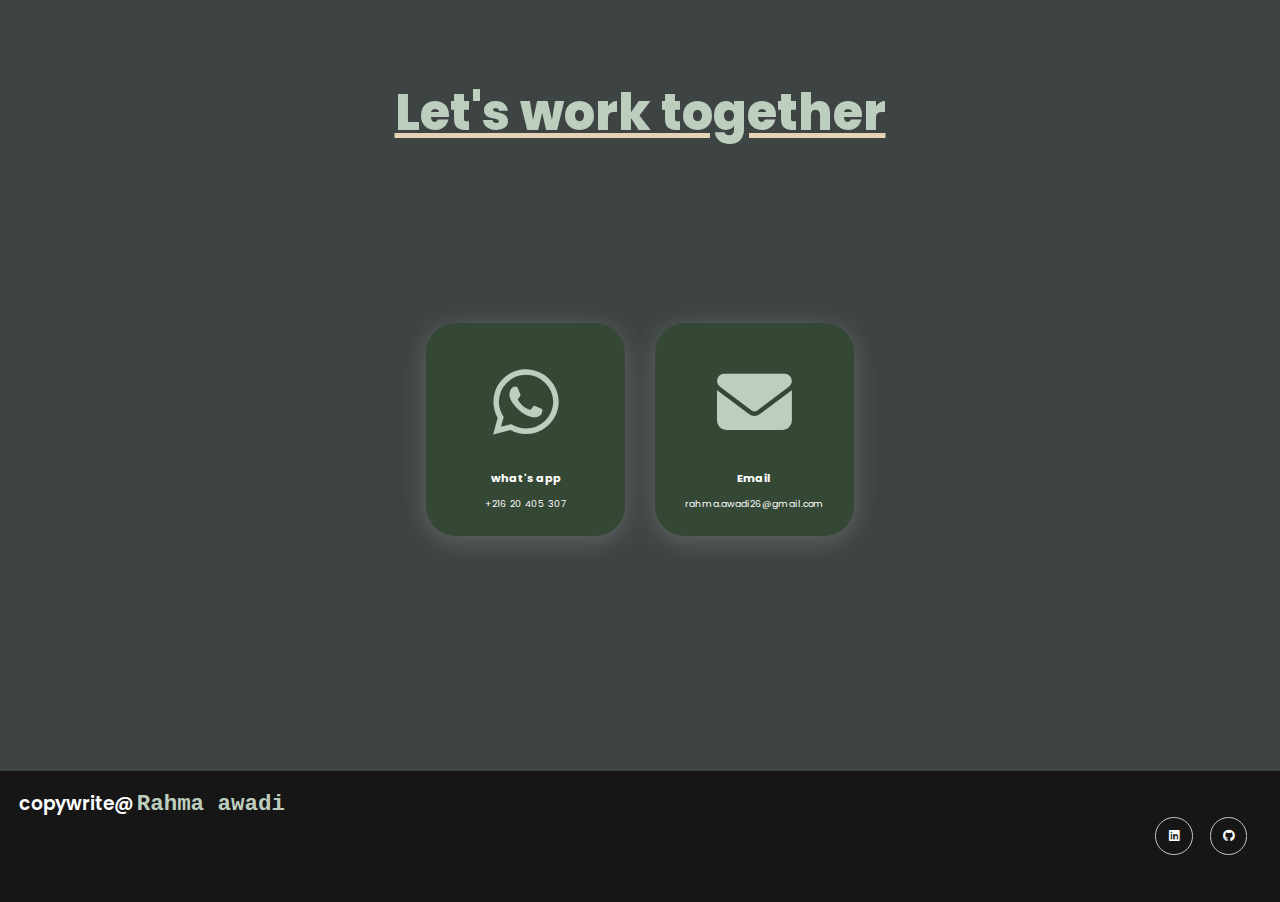
==== commit cfe9c065: "Update index.html" ====
--- a/index.html
+++ b/index.html
@@ -77,7 +77,7 @@
                 <p>Multiple languages</p>
             </div>
             <div class="skill">
-                <img src="msg.png" alt="communication Icon" />
+                <img src="msg1.png" alt="communication Icon" />
                 <p>communication</p>
             </div>
         </div>
